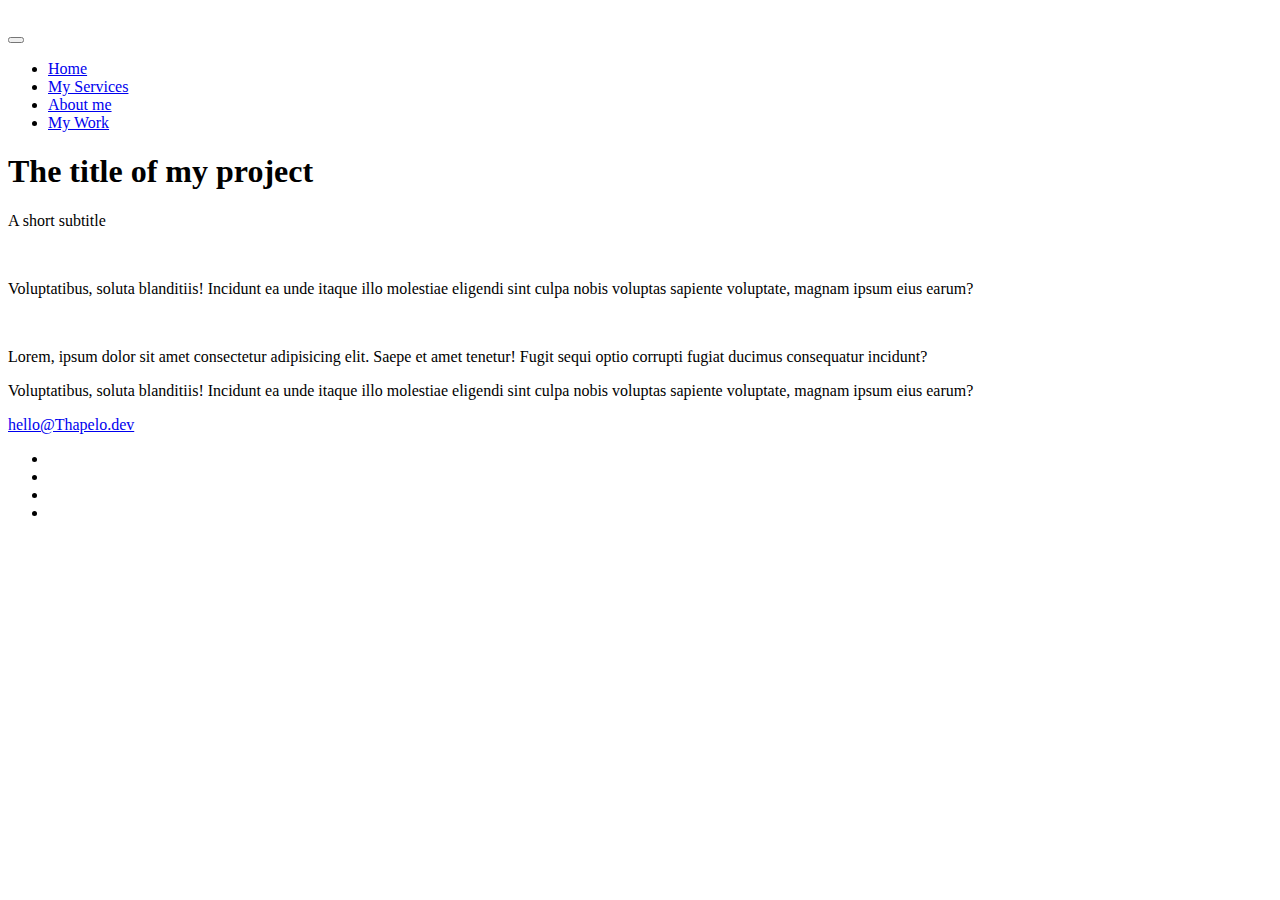
==== portfolio-item.html @ d027e69f "update" ====
<!DOCTYPE html>
<html lang="en">
    <head>
        <meta charset="UTF-8">
        <meta name="viewport" content="width=device-width, initial-scale=1.0">
        <title>DevJane Portfolio Website</title>
        <link rel="stylesheet" href="https://cdnjs.cloudflare.com/ajax/libs/normalize/7.0.0/normalize.min.css">
        <link rel="stylesheet" href="https://cdnjs.cloudflare.com/ajax/libs/font-awesome/5.11.2/css/all.css" integrity="sha256-46qynGAkLSFpVbEBog43gvNhfrOj+BmwXdxFgVK/Kvc=" crossorigin="anonymous" />  
        
        <!-- Update these with your own fonts -->
        <link href="https://fonts.googleapis.com/css?family=Lora:400,700|Roboto+Slab:400,700&display=swap" rel="stylesheet"> 
        
        <link rel="stylesheet" href="css/style.css">

    </head>
    <body>
        <header>
            <div class="logo">
                <img src="img/devjane.png" alt="">
            </div>
            <button class="nav-toggle" aria-label="toggle navigation">
                <span class="hamburger"></span>
            </button>
            <nav class="nav">
                <ul class="nav__list">
                    <li class="nav__item"><a href="index.html" class="nav__link">Home</a></li>
                    <li class="nav__item"><a href="index.html#services" class="nav__link">My Services</a></li>
                    <li class="nav__item"><a href="index.html#about" class="nav__link">About me</a></li>
                    <li class="nav__item"><a href="index.html#work" class="nav__link">My Work</a></li>
                </ul>
            </nav>
        </header>
        

        <section class="intro">
            <h1 class="section__title section__title--intro">
                The title <strong>of my project</strong>
            </h1>
            <p class="section__subtitle section__subtitle--intro">A short subtitle</p>
            <img src="img/portfolio-01.jpg" alt="" class="intro__img">
        </section>
        
        <div class="portfolio-item-individual">
            <p>Voluptatibus, soluta blanditiis! Incidunt ea unde itaque illo molestiae eligendi sint culpa nobis voluptas sapiente voluptate, magnam ipsum eius earum?</p>
            <img src="img/portfolio-details.jpg" alt="">
            <p>Lorem, ipsum dolor sit amet consectetur adipisicing elit. Saepe et amet tenetur! Fugit sequi optio corrupti fugiat ducimus consequatur incidunt?</p>
            <p>Voluptatibus, soluta blanditiis! Incidunt ea unde itaque illo molestiae eligendi sint culpa nobis voluptas sapiente voluptate, magnam ipsum eius earum?</p>
        </div>
        
        
        <!-- Footer -->
        <footer class="footer">
            <!-- replace with your own email address -->
            <a href="mailto:hello@jane.dev" class="footer__link">hello@Thapelo.dev</a>
            <ul class="social-list">
                <li class="social-list__item">
                    <a class="social-list__link" href="https://codepen.io">
                        <i class="fab fa-codepen"></i>
                    </a>
                </li>
                <li class="social-list__item">
                    <a class="social-list__link" href="http://dribbble.com">
                        <i class="fab fa-dribbble"></i>
                    </a>
                </li>
                <li class="social-list__item">
                    <a class="social-list__link" href="https://twitter.com">
                        <i class="fab fa-twitter"></i>
                    </a>
                </li>
                <li class="social-list__item">
                    <a class="social-list__link" href="https://github.com">
                        <i class="fab fa-github"></i>
                    </a>
                </li>
            </ul>
        </footer>
        
        
        <script src="index.js"></script>
        
    </body>
</html>
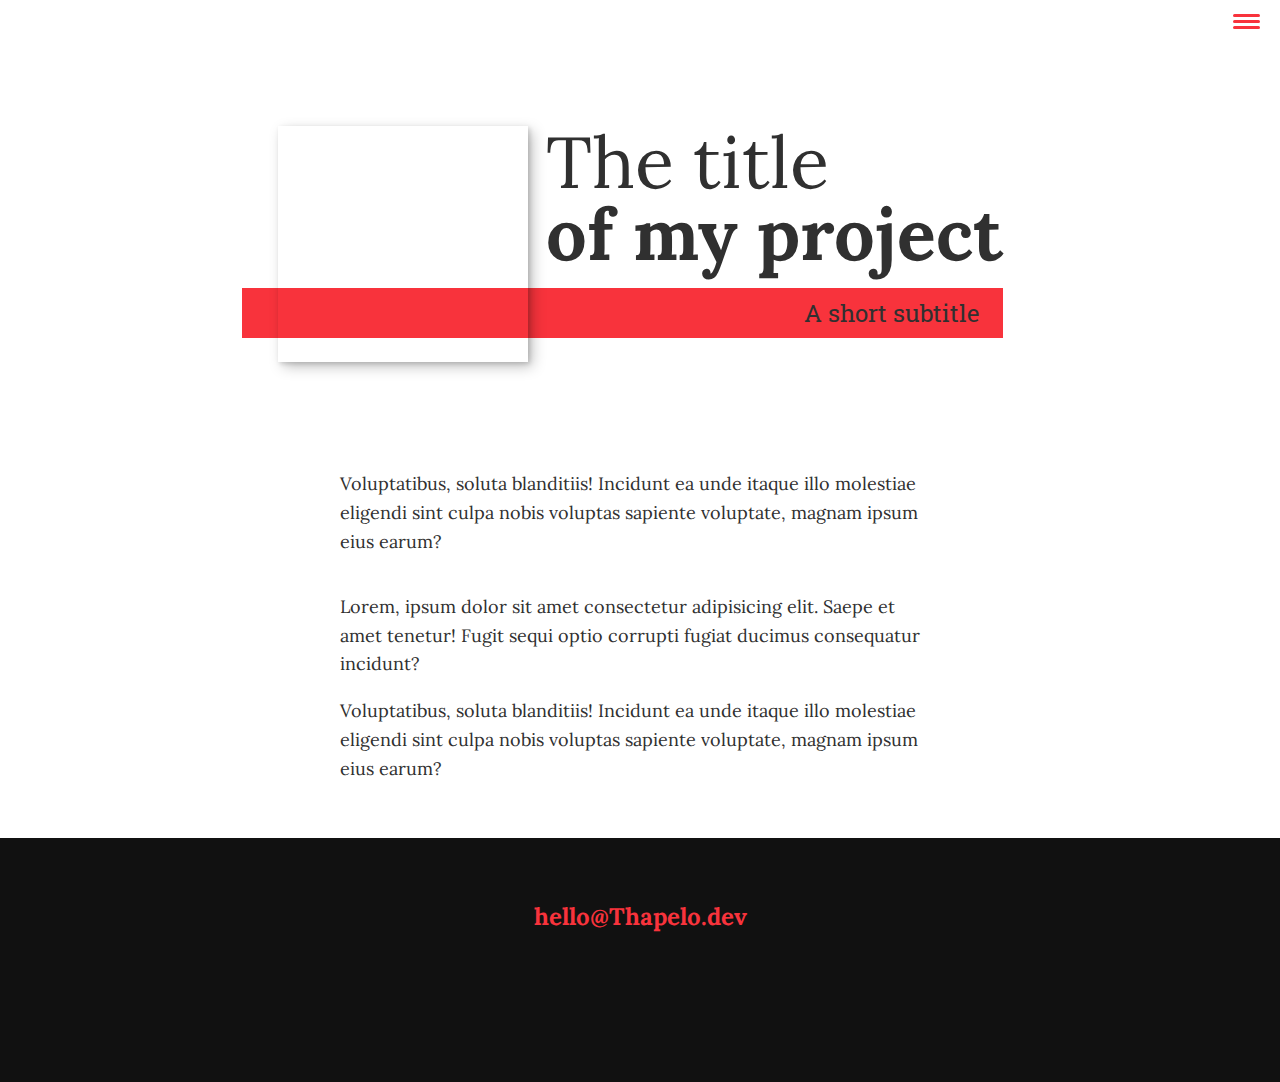
==== commit 1367cdfd: "commit" ====
--- a/portfolio-item.html
+++ b/portfolio-item.html
@@ -10,7 +10,7 @@
         <!-- Update these with your own fonts -->
         <link href="https://fonts.googleapis.com/css?family=Lora:400,700|Roboto+Slab:400,700&display=swap" rel="stylesheet"> 
         
-        <link rel="stylesheet" href="css/style.css">
+        <link rel="stylesheet" href="style.css">
 
     </head>
     <body>
@@ -50,7 +50,6 @@
         
         <!-- Footer -->
         <footer class="footer">
-            <!-- replace with your own email address -->
             <a href="mailto:hello@jane.dev" class="footer__link">hello@Thapelo.dev</a>
             <ul class="social-list">
                 <li class="social-list__item">
--- a/style.css
+++ b/style.css
@@ -0,0 +1,473 @@
+*,
+*::before,
+*::after {
+    box-sizing: border-box;
+}
+
+
+
+:root {
+    --ff-primary: 'Lora', serif;
+    --ff-secondary: 'Roboto Slab', serif;
+    
+    --fw-reg: 400;
+    --fw-bold: 700;
+    
+    --clr-light: #fff;
+    --clr-dark: #303030;
+    --clr-accent: #f8333c;
+    
+    --fs-h1: 3rem;
+    --fs-h2: 2.25rem;
+    --fs-h3: 1.25rem;
+    --fs-body: 1rem;
+    
+    --bs: 0.25em 0.25em 0.75em rgba(0,0,0,.25),
+          0.125em 0.125em 0.25em rgba(0,0,0,.15);
+}
+
+@media (min-width: 800px) {
+    :root {
+        --fs-h1: 4.5rem;
+        --fs-h2: 3.75rem;
+        --fs-h3: 1.5rem;
+        --fs-body: 1.125rem;
+    }
+}
+
+/* General styles */
+
+
+body {
+    background: var(--clr-light);
+    color: var(--clr-dark);
+    margin: 0;
+    font-family: var(--ff-primary);
+    font-size: var(--fs-body);
+    line-height: 1.6;
+}
+
+section {
+    padding: 5em 2em;
+}
+
+img {
+    display: block;
+    max-width: 100%;
+}
+
+strong { font-weight: var(--fw-bold) }
+
+:focus {
+    outline: 3px solid var(--clr-accent);
+    outline-offset: 3px;
+}
+
+/* Buttons */
+
+.btn {
+    display: inline-block;
+    padding: .5em 2.5em;
+    background: var(--clr-accent);
+    color: var(--clr-dark);
+    text-decoration: none;
+    cursor: pointer;
+    font-size: .8rem;
+    text-transform: uppercase;
+    letter-spacing: 2px;
+    font-weight: var(--fw-bold);
+    transition: transform 200ms ease-in-out;
+}
+
+.btn:hover {
+    transform: scale(1.1);
+}
+
+/* Typography */
+
+h1,
+h2,
+h3 {
+    line-height: 1;
+    margin: 0;
+}
+
+h1 { font-size: var(--fs-h1) }
+h2 { font-size: var(--fs-h2) }
+h3 { font-size: var(--fs-h3) }
+
+
+.section__title {
+    margin-bottom: .25em;
+}
+
+.section__title--intro {
+    font-weight: var(--fw-reg);
+}
+
+.section__title--intro strong {
+    display: block;
+}
+
+.section__subtitle {
+    margin: 0;
+    font-size: var(--fs-h3);
+}
+
+.section__subtitle--intro,
+.section__subtitle--about {
+    background: var(--clr-accent);
+    padding: .25em 1em;
+    font-family: var(--ff-secondary);
+    margin-bottom: 1em;
+}
+
+.section__subtitle--work {
+    color: var(--clr-accent);
+    font-weight: var(--fw-bold);
+    margin-bottom: 2em;
+}
+
+/* header */
+
+header {
+    display: flex;
+    justify-content: space-between;
+    padding: 1em;
+}
+
+.logo {
+    max-width: 100px;
+}
+
+.nav {
+    position: fixed;
+    background: var(--clr-dark);
+    color: var(--clr-light);
+    top: 0;
+    bottom: 0;
+    left: 0;
+    right: 0;
+    z-index: 100;
+    
+    transform: translateX(100%);
+    transition: transform 250ms cubic-bezier(.5, 0, .5, 1);
+}
+
+.nav__list {
+    list-style: none;
+    display: flex;
+    height: 100%;
+    flex-direction: column;
+    justify-content: space-evenly;
+    align-items: center;
+    margin: 0;
+    padding: 0;
+}
+
+.nav__link {
+    color: inherit;
+    font-weight: var(--fw-bold);
+    font-size: var(--fs-h2);
+    text-decoration: none;
+}
+
+.nav__link:hover {
+    color: var(--clr-accent);
+}
+
+.nav-toggle {
+    padding: .5em;
+    background: transparent;
+    border: 0;
+    cursor: pointer;
+    position: absolute;
+    right: 1em;
+    top: 1em;
+    z-index: 1000;
+}
+
+.nav-open .nav {
+    transform: translateX(0);
+}
+
+.nav-open .nav-toggle {
+    position: fixed;
+}
+
+.nav-open .hamburger {
+    transform: rotate(.625turn);
+}
+
+.nav-open .hamburger::before {
+    transform: rotate(90deg) translateX(-6px);
+}
+
+.nav-open .hamburger::after {
+    opacity: 0;
+}
+
+
+
+
+
+
+.hamburger {
+    display: block;
+    position: relative;
+}
+
+.hamburger,
+.hamburger::before,
+.hamburger::after {
+    background: var(--clr-accent);
+    width: 2em;
+    height: 3px;
+    border-radius: 1em;
+    transition: transform 250ms ease-in-out;
+}
+
+
+.hamburger::before,
+.hamburger::after {
+    content: '';
+    position: absolute;
+    left: 0;
+    right: 0;
+}
+
+.hamburger::before { top: 6px; }
+.hamburger::after { bottom: 6px; }
+
+
+/*  Intro section  */
+
+.intro {
+    position: relative;
+}
+
+.intro__img {
+    box-shadow: var(--bs);
+}
+
+.section__subtitle--intro {
+    display: inline-block;
+}
+
+@media (min-width: 600px) {
+    .intro {
+        display: grid;
+        width: min-content;
+        margin: 0 auto;
+        grid-column-gap: 1em;
+        grid-template-areas: 
+            "img title"
+            "img subtitle";
+        grid-template-columns: min-content max-content;
+    }
+    
+    .intro__img {
+        grid-area: img;
+        min-width: 250px;
+        position: relative;
+        z-index: 2;
+    }    
+    
+    .section__subtitle--intro {
+        align-self: start;
+        grid-column: -1 / 1;
+        grid-row: 2;
+        text-align: right;
+        position: relative;
+        left: -1.5em;
+        width: calc(100% + 1.5em);
+    }
+}
+
+
+
+/*  My services section  */
+
+.my-services {
+    background-color: var(--clr-dark);
+    background-image: url(../img/services-bg.jpg);
+    background-size: cover;
+    /* background-blend-mode: multiply; */
+    color: var(--clr-light);
+    text-align: center;
+}
+
+.section__title--services {
+    color: var(--clr-accent);
+    position: relative;
+}
+
+.section__title--services::after {
+    content: '';
+    display: block;
+    width: 2em;
+    height: 1px;
+    margin: 0.5em auto 1em;
+    background: var(--clr-light);
+    opacity: 0.25;
+}
+
+.services {
+    margin-bottom: 4em;
+}
+
+.service {
+    max-width: 500px;
+    margin: 0 auto;
+}
+
+@media (min-width: 800px) {
+    .services {
+        display: flex;
+        max-width: 1000px;
+        margin-left: auto;
+        margin-right: auto;
+    }
+    
+    .service + .service {
+        margin-left: 2em;
+    }
+}
+
+
+.about-me {
+    max-width: 1000px;
+    margin: 0 auto;
+}
+
+.about-me__img {
+    box-shadow: var(--bs);
+}
+
+@media (min-width: 600px) {
+    .about-me {
+        display: grid;
+        grid-template-columns: 1fr 200px;
+        grid-template-areas: 
+            "title img"
+            "subtitle img"
+            "text img";
+        grid-column-gap: 2em;
+    }
+    
+    .section__title--about {
+        grid-area: title;
+    }
+    
+    .section__subtitle--about {
+        grid-column: 1 / -1;
+        grid-row: 2;
+        position: relative;
+        left: -1em;
+        width: calc(100% + 2em);
+        padding-left: 1em;
+        padding-right: calc(200px + 4em);
+    }
+    
+    .about-me__img {
+        grid-area: img;
+        position: relative;
+        z-index: 2;
+    }
+}
+
+/* My Work */
+
+.my-work {
+    background-color: var(--clr-dark);
+    color: var(--clr-light);
+    text-align: center;    
+}
+
+.portfolio {
+    display: grid;
+    grid-template-columns: repeat(auto-fit, minmax(300px, 1fr));
+}
+
+.portfolio__item {
+    background: var(--clr-accent);
+    overflow: hidden;
+}
+
+.portfolio__img {
+    transition: 
+        transform 750ms cubic-bezier(.5, 0, .5, 1),
+        opacity 250ms linear;
+}
+
+.portfolio__item:focus {
+    position: relative;
+    z-index: 2;
+}
+
+.portfolio__img:hover,
+.portfolio__item:focus .portfolio__img {
+    transform: scale(1.2);
+    opacity: .5;
+}
+
+
+/* footer */
+
+.footer {
+    background: #111;
+    color: var(--clr-accent);
+    text-align: center;
+    padding: 2.5em 0;
+    font-size: var(--fs-h3);
+
+}
+
+.footer a { 
+    color: inherit;
+    text-decoration: none;
+}
+
+.footer__link {
+    font-weight: var(--fw-bold);
+}
+
+.footer__link:hover,
+.social-list__link:hover {
+    opacity: .7;
+}
+
+.footer__link:hover {
+    text-decoration: underline;
+}
+
+.social-list {
+    list-style: none;
+    display: flex;
+    justify-content: center;
+    margin: 2em 0 0;
+    padding: 0;
+}
+
+.social-list__item {
+    margin: 0 .5em;
+}
+
+.social-list__link {
+    padding: .5em;
+}
+
+
+/* Individual portfolio item styles */
+
+.portfolio-item-individual {
+    padding: 0 2em 2em;
+    max-width: 1000px;
+    margin: 0 auto;
+}
+
+.portfolio-item-individual p {
+    max-width: 600px;
+    margin-left: auto;
+    margin-right: auto;
+}